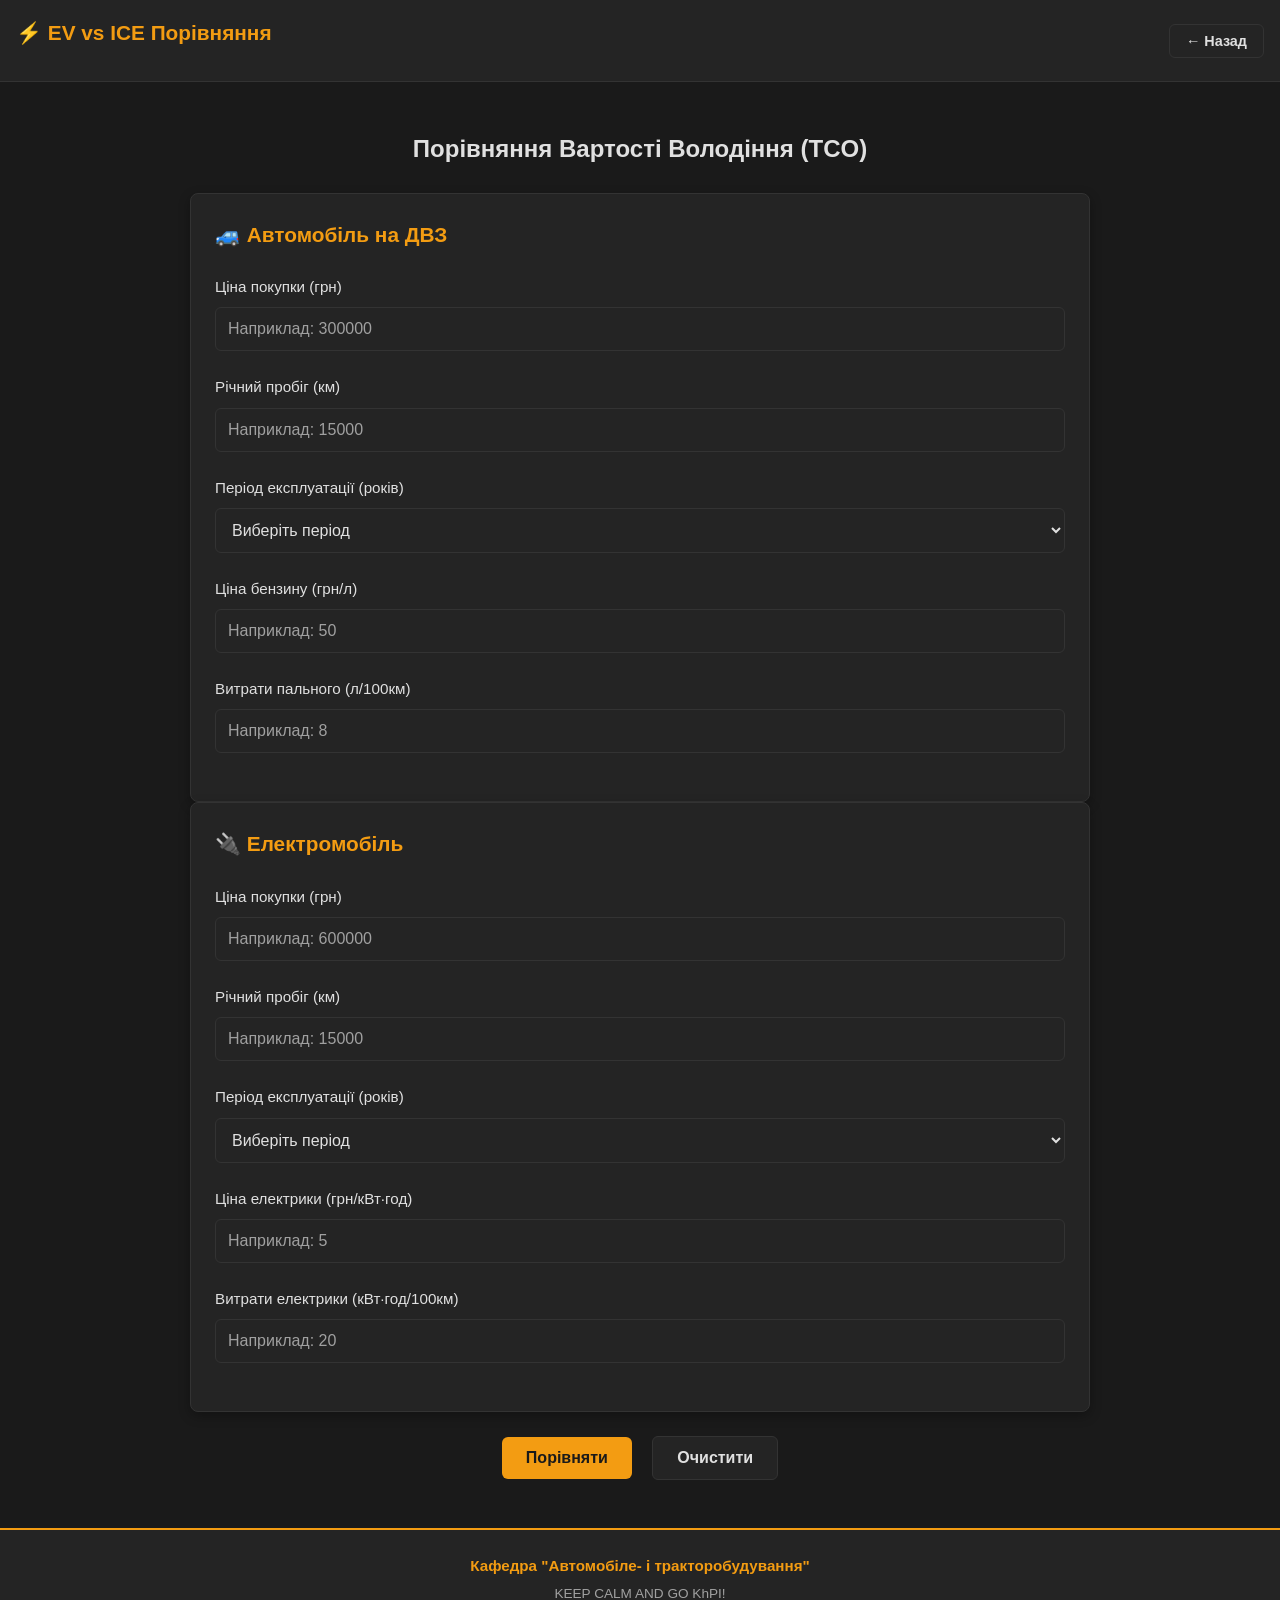
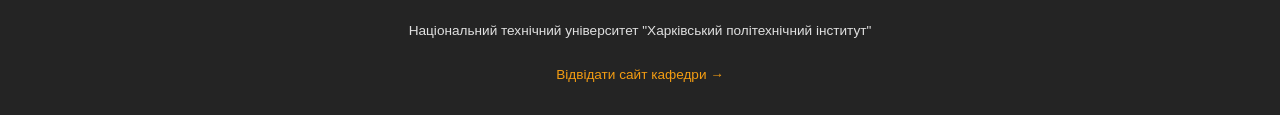
==== app/ev-vs-ice/index.html @ 6d1ded54 "ver 1.0" ====
<!DOCTYPE html>
<html lang="uk">
<head>
  <meta charset="UTF-8">
  <meta name="viewport" content="width=device-width, initial-scale=1.0">
  <meta name="theme-color" content="#1a1a1a">
  <title>ДВЗ vs Електро: Порівняння TCO</title>
  <link rel="stylesheet" href="../styles.css">
  <script src="https://telegram.org/js/telegram-web-app.js"></script>
</head>
<body>
  <!-- Header with Back Button -->
  <div class="header">
    <h1 class="header-title">⚡ EV vs ICE Порівняння</h1>
    <button class="btn btn-secondary back-btn" onclick="goBack()">← Назад</button>
  </div>

  <!-- Main Content -->
  <div class="container">
    <div style="max-width: 900px; margin: 2rem auto;">
      <h2 class="mb-3 text-center">Порівняння Вартості Володіння (TCO)</h2>

      <div class="grid-2">
        <!-- ICE Car Card -->
        <div class="card">
          <h3 class="card-title mb-3">🚙 Автомобіль на ДВЗ</h3>

          <form id="iceForm">
            <!-- Ціна покупки -->
            <div class="form-group">
              <label for="icePrice">Ціна покупки (грн)</label>
              <input 
                type="number" 
                id="icePrice" 
                placeholder="Наприклад: 300000" 
                min="0" 
                step="1000"
                required
              >
            </div>

            <!-- Річний пробіг -->
            <div class="form-group">
              <label for="iceAnnualMileage">Річний пробіг (км)</label>
              <input 
                type="number" 
                id="iceAnnualMileage" 
                placeholder="Наприклад: 15000" 
                min="0" 
                step="1000"
                required
              >
            </div>

            <!-- Період експлуатації -->
            <div class="form-group">
              <label for="icePeriod">Період експлуатації (років)</label>
              <select id="icePeriod" required>
                <option value="">Виберіть період</option>
                <option value="5">5 років</option>
                <option value="7">7 років</option>
                <option value="10">10 років</option>
              </select>
            </div>

            <!-- Ціна пального -->
            <div class="form-group">
              <label for="iceFuelPrice">Ціна бензину (грн/л)</label>
              <input 
                type="number" 
                id="iceFuelPrice" 
                placeholder="Наприклад: 50" 
                min="0" 
                step="0.1"
                required
              >
            </div>

            <!-- Витрати пального -->
            <div class="form-group">
              <label for="iceFuelConsumption">Витрати пального (л/100км)</label>
              <input 
                type="number" 
                id="iceFuelConsumption" 
                placeholder="Наприклад: 8" 
                min="0" 
                step="0.1"
                required
              >
            </div>
          </form>
        </div>

        <!-- EV Car Card -->
        <div class="card">
          <h3 class="card-title mb-3">🔌 Електромобіль</h3>

          <form id="evForm">
            <!-- Ціна покупки -->
            <div class="form-group">
              <label for="evPrice">Ціна покупки (грн)</label>
              <input 
                type="number" 
                id="evPrice" 
                placeholder="Наприклад: 600000" 
                min="0" 
                step="1000"
                required
              >
            </div>

            <!-- Річний пробіг -->
            <div class="form-group">
              <label for="evAnnualMileage">Річний пробіг (км)</label>
              <input 
                type="number" 
                id="evAnnualMileage" 
                placeholder="Наприклад: 15000" 
                min="0" 
                step="1000"
                required
              >
            </div>

            <!-- Період експлуатації -->
            <div class="form-group">
              <label for="evPeriod">Період експлуатації (років)</label>
              <select id="evPeriod" required>
                <option value="">Виберіть період</option>
                <option value="5">5 років</option>
                <option value="7">7 років</option>
                <option value="10">10 років</option>
              </select>
            </div>

            <!-- Ціна електрики -->
            <div class="form-group">
              <label for="evElectricityPrice">Ціна електрики (грн/кВт·год)</label>
              <input 
                type="number" 
                id="evElectricityPrice" 
                placeholder="Наприклад: 5" 
                min="0" 
                step="0.1"
                required
              >
            </div>

            <!-- Витрати електрики -->
            <div class="form-group">
              <label for="evConsumption">Витрати електрики (кВт·год/100км)</label>
              <input 
                type="number" 
                id="evConsumption" 
                placeholder="Наприклад: 20" 
                min="0" 
                step="0.1"
                required
              >
            </div>
          </form>
        </div>
      </div>

      <!-- Calculate Button -->
      <div class="text-center mt-3">
        <button class="btn" onclick="performComparison()">Порівняти</button>
        <button class="btn btn-secondary" onclick="clearAllForms()" style="margin-left: 1rem;">Очистити</button>
      </div>

      <!-- Results Section -->
      <div id="resultsSection" class="hidden mt-4">
        <h3 class="mb-3 text-center">📊 Результати Порівняння</h3>

        <!-- Results Table -->
        <div class="card mb-3" style="overflow-x: auto;">
          <table>
            <thead>
              <tr>
                <th>Параметр</th>
                <th>ДВЗ</th>
                <th>EV</th>
              </tr>
            </thead>
            <tbody id="resultsTable">
              <!-- Rows will be inserted here by JS -->
            </tbody>
          </table>
        </div>

        <!-- Winner Box -->
        <div class="card text-center" style="background-color: var(--bg-secondary); border-color: var(--accent);">
          <p class="text-muted mb-1">Економніший варіант:</p>
          <div id="winnerText" class="result-value">-</div>
        </div>

        <!-- Info Box -->
        <div class="card mt-3" style="background-color: var(--bg-dark); border-color: var(--border-color);">
          <h3 class="mb-2 text-accent">ℹ️ Про TCO</h3>
          <p class="text-muted mb-2">
            <strong>Total Cost of Ownership (TCO)</strong> — це повна вартість володіння автомобілем протягом певного періоду.
          </p>
          <p class="text-muted mb-2">
            <strong>Формула:</strong> TCO = Ціна + (Пробіг × Вартість палива на км) + Сервіс
          </p>
          <p class="text-muted">
            <strong>Примітки:</strong> Розрахунок включає вартість палива/електрики та поточний сервіс. 
            Не враховуються страховка, податки та амортизація.
          </p>
        </div>
      </div>
    </div>
  </div>

  <!-- Department Brand Footer -->
  <div class="brand-footer">
    <div class="footer-section">
      <div class="footer-department-name">Кафедра "Автомобіле- і тракторобудування"</div>
      <div class="footer-tagline">KEEP CALM AND GO KhPI!</div>
    </div>
    <div class="footer-section">
      <div class="footer-university-name">Національний технічний університет "Харківський політехнічний інститут"</div>
      <a href="https://web.kpi.kharkov.ua/ait/abituriyentu/suchasna-osvita/" class="footer-link" target="_blank">
        Відвідати сайт кафедри →
      </a>
    </div>
  </div>

  <script src="../main.js"></script>
  <script src="./calculator.js"></script>
</body>
</html>
---- app/styles.css ----
/* ===== Dark Engineering Theme ===== */
:root {
  --bg-dark: #1a1a1a;
  --bg-secondary: #242424;
  --text-light: #e0e0e0;
  --text-muted: #a0a0a0;
  --accent: #f39c12;
  --accent-hover: #e8860a;
  --border-color: #333333;
  --success: #27ae60;
  --error: #e74c3c;
  --shadow: 0 4px 12px rgba(0, 0, 0, 0.3);
}

/* ===== Reset & Base Styles ===== */
* {
  margin: 0;
  padding: 0;
  box-sizing: border-box;
}

html, body {
  width: 100%;
  height: 100%;
  font-family: -apple-system, BlinkMacSystemFont, 'Segoe UI', Roboto, Oxygen, Ubuntu, Cantarell, sans-serif;
  background-color: var(--bg-dark);
  color: var(--text-light);
  line-height: 1.6;
}

body {
  display: flex;
  flex-direction: column;
}

/* ===== Typography ===== */
h1, h2, h3, h4, h5, h6 {
  font-weight: 600;
  margin-bottom: 1rem;
  color: var(--text-light);
}

h1 {
  font-size: 2rem;
}

h2 {
  font-size: 1.5rem;
}

h3 {
  font-size: 1.2rem;
}

p {
  margin-bottom: 0.5rem;
}

/* ===== Container & Layout ===== */
.container {
  width: 100%;
  max-width: 1200px;
  margin: 0 auto;
  padding: 1rem;
}

.main-content {
  flex: 1;
  display: flex;
  flex-direction: column;
  justify-content: center;
  align-items: center;
}

/* ===== Grid ===== */
.grid {
  display: grid;
  gap: 1.5rem;
  grid-template-columns: repeat(auto-fit, minmax(300px, 1fr));
}

.grid-2 {
  grid-template-columns: repeat(auto-fit, minmax(280px, 1fr));
}

@media (max-width: 768px) {
  .grid, .grid-2 {
    grid-template-columns: 1fr;
  }
}

/* ===== Cards ===== */
.card {
  background-color: var(--bg-secondary);
  border: 1px solid var(--border-color);
  border-radius: 8px;
  padding: 1.5rem;
  box-shadow: var(--shadow);
  transition: all 0.3s ease;
}

.card:hover {
  border-color: var(--accent);
  transform: translateY(-4px);
  box-shadow: 0 8px 20px rgba(243, 156, 18, 0.15);
}

.card-title {
  font-size: 1.3rem;
  color: var(--accent);
  margin-bottom: 0.5rem;
}

.card-description {
  color: var(--text-muted);
  margin-bottom: 1.5rem;
  font-size: 0.95rem;
}

/* ===== Buttons ===== */
button, .btn {
  background-color: var(--accent);
  color: #1a1a1a;
  border: none;
  padding: 0.75rem 1.5rem;
  font-size: 1rem;
  font-weight: 600;
  border-radius: 6px;
  cursor: pointer;
  transition: all 0.3s ease;
  text-decoration: none;
  display: inline-block;
}

button:hover, .btn:hover {
  background-color: var(--accent-hover);
  transform: scale(1.05);
}

button:active, .btn:active {
  transform: scale(0.98);
}

button:disabled {
  background-color: var(--text-muted);
  cursor: not-allowed;
  opacity: 0.5;
}

.btn-secondary {
  background-color: var(--bg-secondary);
  color: var(--text-light);
  border: 1px solid var(--border-color);
}

.btn-secondary:hover {
  background-color: var(--border-color);
  border-color: var(--accent);
}

.btn-block {
  width: 100%;
}

/* ===== Form Elements ===== */
.form-group {
  margin-bottom: 1.5rem;
  display: flex;
  flex-direction: column;
}

label {
  color: var(--text-light);
  font-weight: 500;
  margin-bottom: 0.5rem;
  font-size: 0.95rem;
}

input, select, textarea {
  background-color: var(--bg-secondary);
  color: var(--text-light);
  border: 1px solid var(--border-color);
  padding: 0.75rem;
  border-radius: 6px;
  font-size: 1rem;
  font-family: inherit;
  transition: all 0.3s ease;
}

input:focus, select:focus, textarea:focus {
  outline: none;
  border-color: var(--accent);
  box-shadow: 0 0 8px rgba(243, 156, 18, 0.3);
}

input::placeholder {
  color: var(--text-muted);
}

/* ===== Greeting ===== */
#greeting {
  font-size: 1.5rem;
  color: var(--accent);
  text-align: center;
  margin-bottom: 2rem;
  font-weight: 600;
}

/* ===== Navigation Cards ===== */
.nav-card {
  display: flex;
  flex-direction: column;
  align-items: center;
  justify-content: center;
  text-align: center;
  padding: 2rem 1.5rem;
  cursor: pointer;
  text-decoration: none;
  color: inherit;
  transition: all 0.3s ease;
}

.nav-card .icon {
  font-size: 3rem;
  margin-bottom: 1rem;
}

.nav-card:hover .icon {
  color: var(--accent);
  transform: scale(1.1);
}

/* ===== Result Display ===== */
.result-box {
  background-color: var(--bg-secondary);
  border: 2px solid var(--accent);
  border-radius: 8px;
  padding: 1.5rem;
  margin-top: 2rem;
  text-align: center;
  display: none;
}

.result-box.show {
  display: block;
  animation: slideIn 0.3s ease;
}

.result-value {
  font-size: 1.8rem;
  color: var(--accent);
  font-weight: 600;
  margin: 1rem 0;
}

.result-label {
  color: var(--text-muted);
  font-size: 0.95rem;
}

@keyframes slideIn {
  from {
    opacity: 0;
    transform: translateY(-10px);
  }
  to {
    opacity: 1;
    transform: translateY(0);
  }
}

/* ===== Header ===== */
.header {
  background-color: var(--bg-secondary);
  border-bottom: 1px solid var(--border-color);
  padding: 1rem;
  display: flex;
  justify-content: space-between;
  align-items: center;
}

.header-title {
  font-size: 1.3rem;
  font-weight: 600;
  color: var(--accent);
}

.back-btn {
  padding: 0.5rem 1rem;
  font-size: 0.9rem;
}

/* ===== Table (for TCO comparison) ===== */
table {
  width: 100%;
  border-collapse: collapse;
  margin-top: 1.5rem;
}

thead {
  background-color: var(--bg-secondary);
  border-bottom: 2px solid var(--border-color);
}

th {
  padding: 0.75rem;
  text-align: left;
  color: var(--accent);
  font-weight: 600;
}

td {
  padding: 0.75rem;
  border-bottom: 1px solid var(--border-color);
}

tr:hover {
  background-color: var(--bg-secondary);
}

/* ===== Canvas Game ===== */
canvas {
  border: 2px solid var(--accent);
  border-radius: 6px;
  background-color: var(--bg-secondary);
  margin-top: 1rem;
  display: block;
  margin-left: auto;
  margin-right: auto;
}

.game-info {
  display: flex;
  justify-content: space-between;
  align-items: center;
  margin: 1rem 0;
  padding: 0.75rem;
  background-color: var(--bg-secondary);
  border-radius: 6px;
}

.score-display {
  font-size: 1.3rem;
  font-weight: 600;
  color: var(--accent);
}

/* ===== Utilities ===== */
.text-center {
  text-align: center;
}

.text-muted {
  color: var(--text-muted);
}

.text-accent {
  color: var(--accent);
}

.mb-1 { margin-bottom: 0.5rem; }
.mb-2 { margin-bottom: 1rem; }
.mb-3 { margin-bottom: 1.5rem; }
.mb-4 { margin-bottom: 2rem; }

.mt-1 { margin-top: 0.5rem; }
.mt-2 { margin-top: 1rem; }
.mt-3 { margin-top: 1.5rem; }
.mt-4 { margin-top: 2rem; }

.p-1 { padding: 0.5rem; }
.p-2 { padding: 1rem; }
.p-3 { padding: 1.5rem; }

.hidden {
  display: none;
}

.flex {
  display: flex;
}

.flex-column {
  flex-direction: column;
}

.gap-1 { gap: 0.5rem; }
.gap-2 { gap: 1rem; }
.gap-3 { gap: 1.5rem; }

/* ===== Department Branding ===== */
.brand-header {
  background: linear-gradient(135deg, var(--bg-secondary) 0%, var(--bg-dark) 100%);
  border-bottom: 3px solid var(--accent);
  padding: 1.5rem;
  text-align: center;
}

.brand-logo {
  width: 60px;
  height: 60px;
  margin: 0 auto 0.5rem;
  display: flex;
  align-items: center;
  justify-content: center;
}

.brand-logo img {
  max-width: 100%;
  max-height: 100%;
  filter: drop-shadow(0 0 8px rgba(243, 156, 18, 0.3));
}

.brand-title {
  font-size: 1.3rem;
  font-weight: 700;
  color: var(--accent);
  margin: 0.5rem 0 0.25rem 0;
  letter-spacing: 0.5px;
}

.brand-subtitle {
  font-size: 0.9rem;
  color: var(--text-light);
  margin: 0 0 0.5rem 0;
}

.brand-tagline {
  font-size: 0.85rem;
  color: var(--text-muted);
  font-style: italic;
  margin: 0.25rem 0;
}

.brand-footer {
  background-color: var(--bg-secondary);
  border-top: 2px solid var(--accent);
  padding: 2rem 1rem;
  margin-top: auto;
  text-align: center;
}

.footer-section {
  margin-bottom: 1rem;
}

.footer-section:last-child {
  margin-bottom: 0;
}

.footer-department-name {
  font-size: 1rem;
  font-weight: 600;
  color: var(--accent);
  margin-bottom: 0.25rem;
}

.footer-university-name {
  font-size: 0.9rem;
  color: var(--text-light);
  margin-bottom: 0.5rem;
}

.footer-tagline {
  font-size: 0.85rem;
  color: var(--text-muted);
  margin: 0.25rem 0;
}

.footer-link {
  display: inline-block;
  margin-top: 0.5rem;
  color: var(--accent);
  text-decoration: none;
  font-size: 0.9rem;
  transition: all 0.3s ease;
  padding: 0.4rem 0.8rem;
  border: 1px solid transparent;
  border-radius: 4px;
}

.footer-link:hover {
  border-color: var(--accent);
  background-color: rgba(243, 156, 18, 0.1);
}

/* ===== Mobile Responsive ===== */
@media (max-width: 768px) {
  h1 {
    font-size: 1.5rem;
  }

  .container {
    padding: 0.75rem;
  }

  .card {
    padding: 1rem;
  }

  #greeting {
    font-size: 1.2rem;
    margin-bottom: 1.5rem;
  }

  .header {
    flex-direction: column;
    gap: 0.5rem;
  }

  .result-value {
    font-size: 1.5rem;
  }

  table {
    font-size: 0.9rem;
  }

  th, td {
    padding: 0.5rem;
  }
}

    /* Brand header responsive */
    .brand-header {
      padding: 1.25rem;
    }

    .brand-logo {
      width: 55px;
      height: 55px;
    }

    .brand-title {
      font-size: 1.2rem;
    }

    .brand-subtitle {
      font-size: 0.9rem;
    }

@media (max-width: 480px) {
  h1 {
    font-size: 1.3rem;
  }

  button, .btn {
    padding: 0.6rem 1.2rem;
    font-size: 0.95rem;
  }

  input, select, textarea {
    padding: 0.6rem;
    font-size: 16px; /* Prevents zoom on iOS */
  }

  .card {
    padding: 0.75rem;
  }

  #greeting {
    font-size: 1rem;
  }
}

    /* Brand header responsive */
    .brand-header {
      padding: 1rem 0.75rem;
    }

    .brand-logo {
      width: 50px;
      height: 50px;
    }

    .brand-title {
      font-size: 1.1rem;
    }

    .brand-subtitle {
      font-size: 0.85rem;
    }

    .brand-tagline {
      font-size: 0.8rem;
    }

    /* Brand footer responsive */
    .brand-footer {
      padding: 1.5rem 0.75rem;
    }

    .footer-department-name {
      font-size: 0.95rem;
    }

    .footer-university-name {
      font-size: 0.85rem;
    }

    .footer-link {
      font-size: 0.85rem;
      padding: 0.3rem 0.6rem;
    }
  }
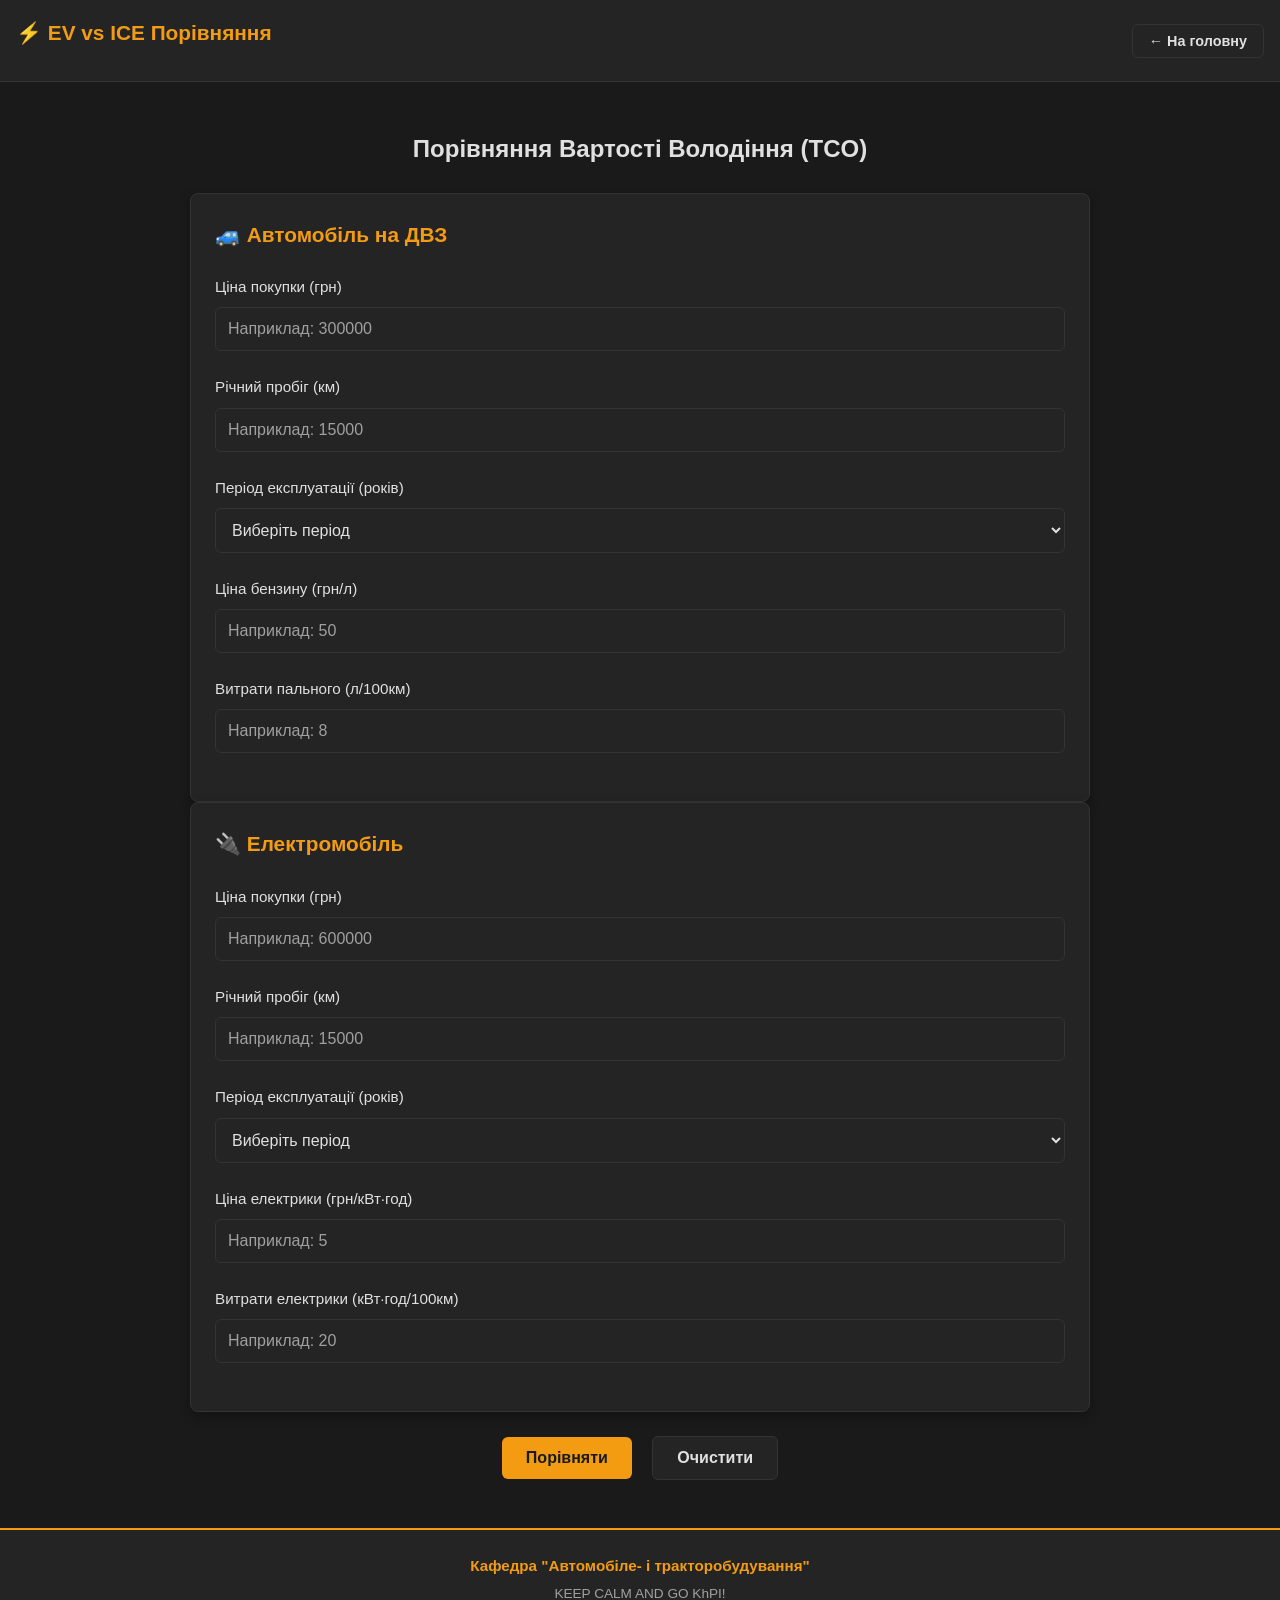
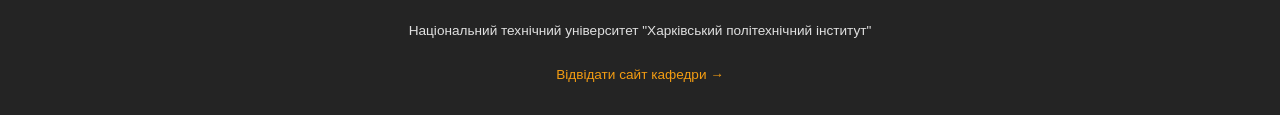
==== commit 8fbf1ec5: "ad GA" ====
--- a/app/ev-vs-ice/index.html
+++ b/app/ev-vs-ice/index.html
@@ -12,7 +12,7 @@
   <!-- Header with Back Button -->
   <div class="header">
     <h1 class="header-title">⚡ EV vs ICE Порівняння</h1>
-    <button class="btn btn-secondary back-btn" onclick="goBack()">← Назад</button>
+    <button class="btn btn-secondary back-btn" onclick="goToHome()">← На головну</button>
   </div>
 
   <!-- Main Content -->
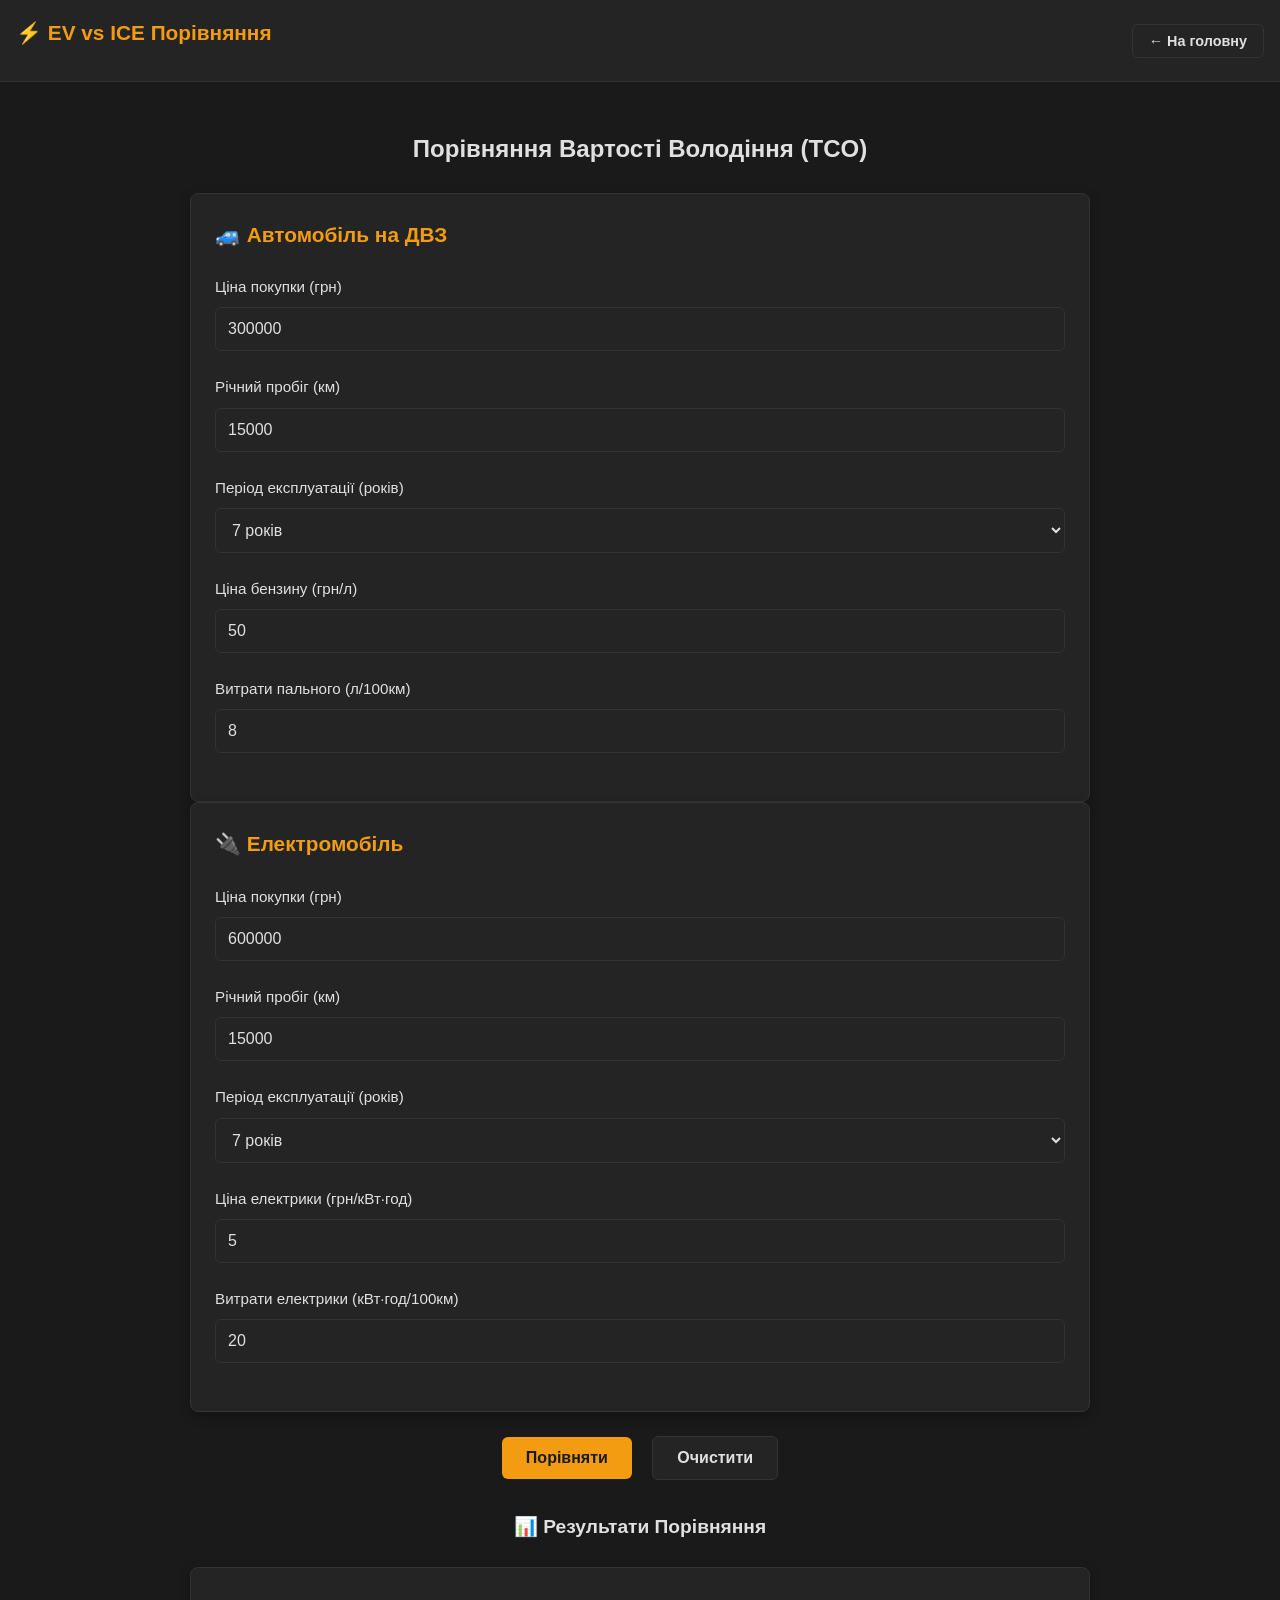
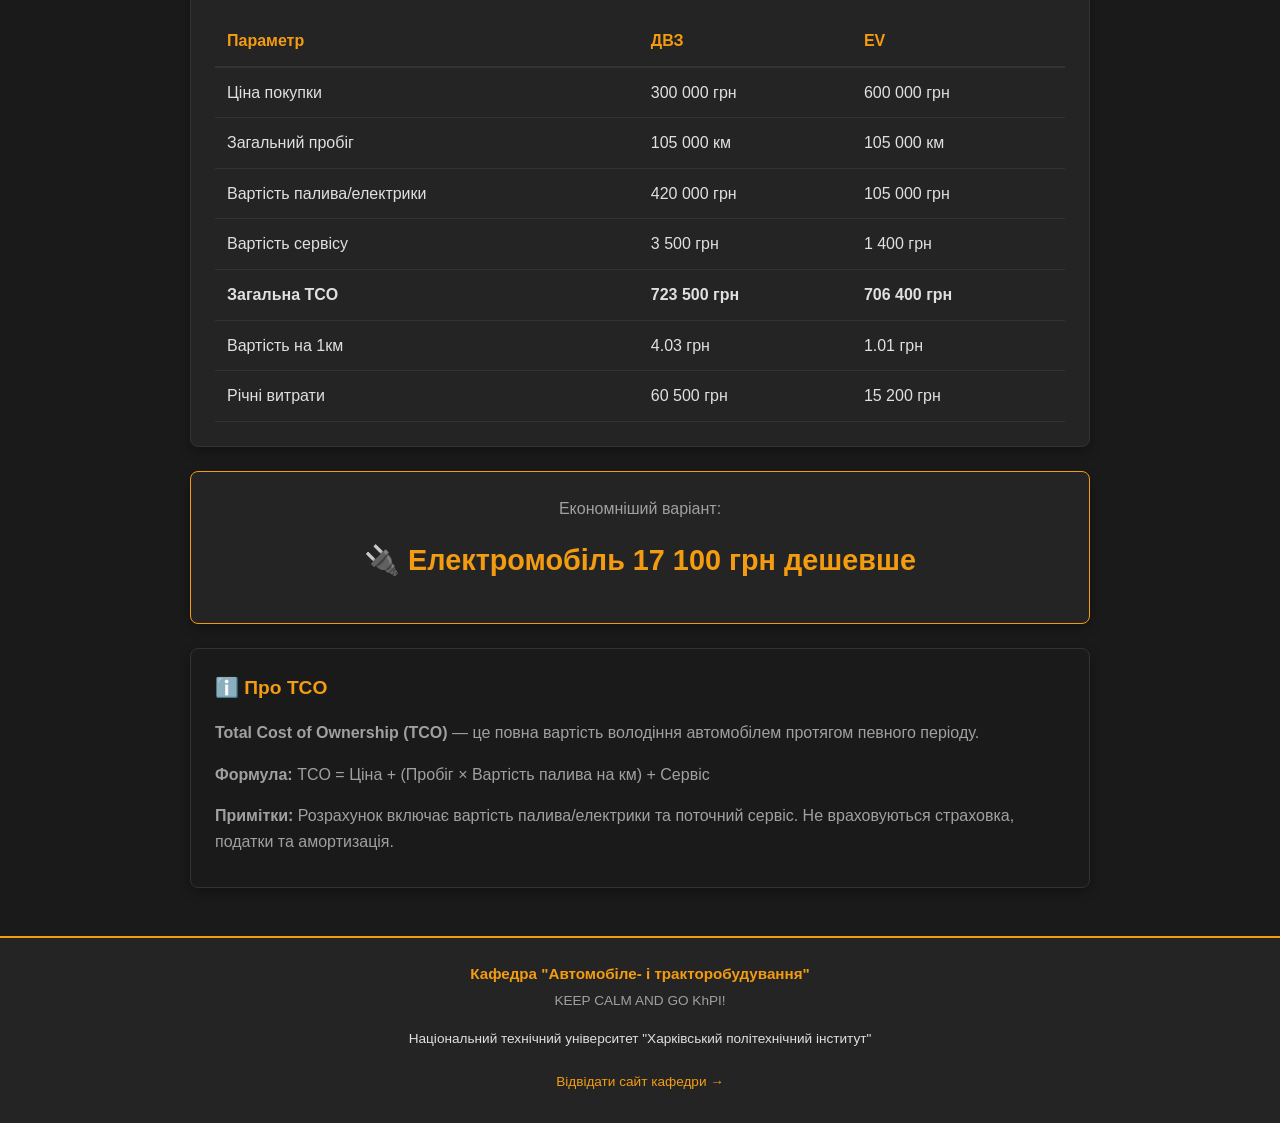
==== commit cefccfd3: "added supabase.com" ====
--- a/app/ev-vs-ice/index.html
+++ b/app/ev-vs-ice/index.html
@@ -4,6 +4,22 @@
   <meta charset="UTF-8">
   <meta name="viewport" content="width=device-width, initial-scale=1.0">
   <meta name="theme-color" content="#1a1a1a">
+  <meta name="description" content="Порівняння повної вартості володіння (TCO) для авто на ДВЗ та електромобіля.">
+  <link rel="canonical" href="https://electricalengineergeek-svg.github.io/AiT/app/ev-vs-ice/">
+  <meta property="og:site_name" content="AiT">
+  <meta property="og:type" content="website">
+  <meta property="og:locale" content="uk_UA">
+  <meta property="og:title" content="ДВЗ vs Електро: Порівняння TCO">
+  <meta property="og:description" content="Порівняйте витрати на володіння ДВЗ та електромобілем за вашим сценарієм.">
+  <meta property="og:url" content="https://electricalengineergeek-svg.github.io/AiT/app/ev-vs-ice/">
+  <meta property="og:image" content="https://electricalengineergeek-svg.github.io/AiT/app/img/og-ev-vs-ice.png">
+  <meta property="og:image:width" content="1200">
+  <meta property="og:image:height" content="630">
+  <meta property="og:image:alt" content="ДВЗ проти електро: порівняння TCO від кафедри АіТ">
+  <meta name="twitter:card" content="summary_large_image">
+  <meta name="twitter:title" content="ДВЗ vs Електро: Порівняння TCO">
+  <meta name="twitter:description" content="Порівняйте витрати на володіння ДВЗ та електромобілем за вашим сценарієм.">
+  <meta name="twitter:image" content="https://electricalengineergeek-svg.github.io/AiT/app/img/og-ev-vs-ice.png">
   <title>ДВЗ vs Електро: Порівняння TCO</title>
   <link rel="stylesheet" href="../styles.css">
   <script src="https://telegram.org/js/telegram-web-app.js"></script>
@@ -226,6 +242,7 @@
     </div>
   </div>
 
+  <script src="../config.js"></script>
   <script src="../main.js"></script>
   <script src="./calculator.js"></script>
 </body>
